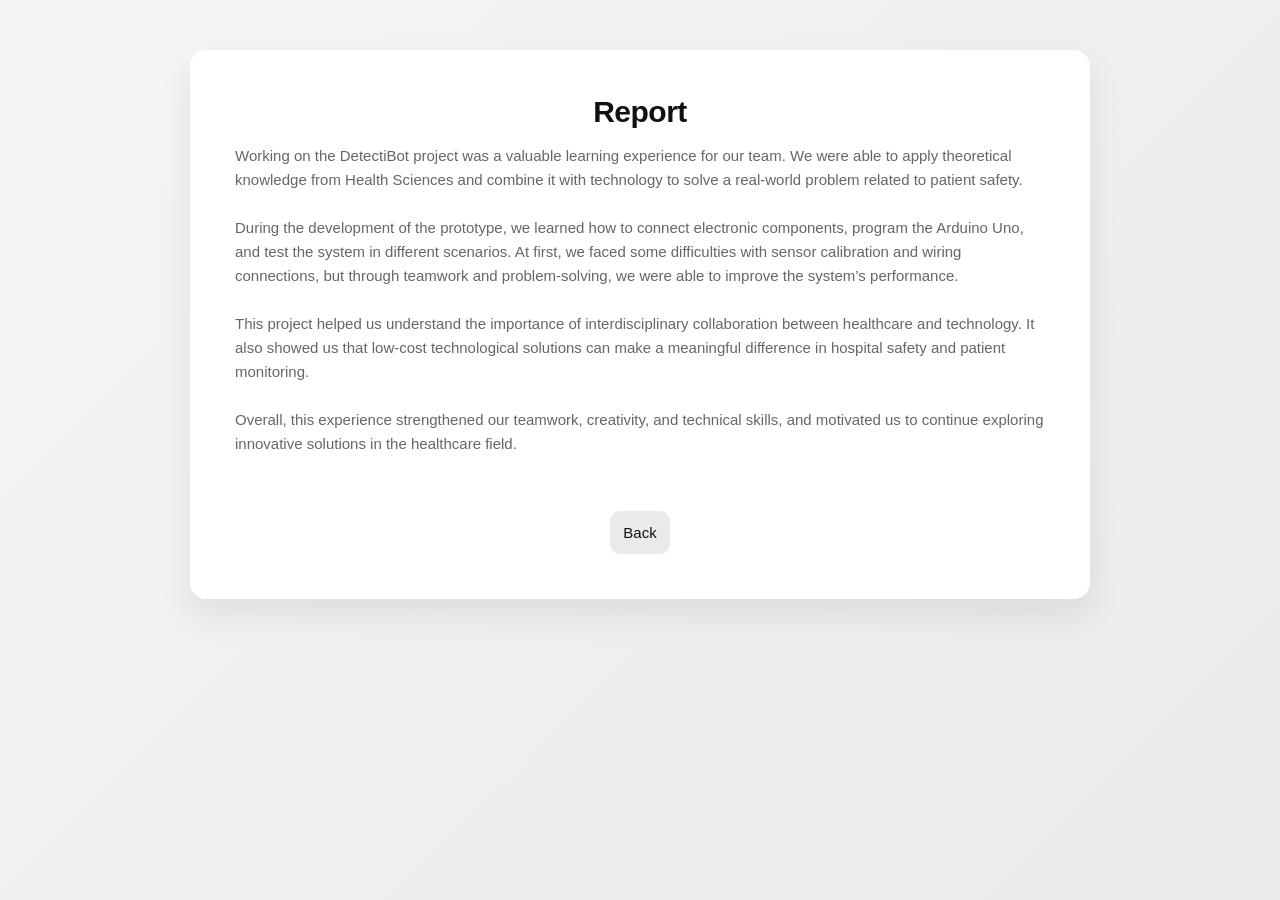
==== experiencia.html @ 735c0b7e "Add files via upload" ====
<!DOCTYPE html>
<html lang="es">
<head>
  <meta charset="UTF-8">
  <title>Experiencia y Reporte</title>
  <link rel="stylesheet" href="style.css">
</head>
<body>

  <div class="container">
    <h1>Report</h1>
    <p contenteditable="true">
      Working on the DetectiBot project was a valuable learning experience for our team. We were able to apply theoretical knowledge from Health Sciences and combine it with technology to solve a real-world problem related to patient safety.
<br>
<br>
During the development of the prototype, we learned how to connect electronic components, program the Arduino Uno, and test the system in different scenarios. At first, we faced some difficulties with sensor calibration and wiring connections, but through teamwork and problem-solving, we were able to improve the system’s performance.
<br>
<br>

This project helped us understand the importance of interdisciplinary collaboration between healthcare and technology. It also showed us that low-cost technological solutions can make a meaningful difference in hospital safety and patient monitoring.
<br>
<br>

Overall, this experience strengthened our teamwork, creativity, and technical skills, and motivated us to continue exploring innovative solutions in the healthcare field.
    </p>

    <button onclick="navigate('index.html')">Back</button>
  </div>

  <script src="script.js"></script>
</body>
</html>
---- style.css ----
/* Reset básico */
* {
  margin: 0;
  padding: 0;
  box-sizing: border-box;
}

/* Body general */
body {
  font-family: 'Segoe UI', Tahoma, sans-serif;
  background: linear-gradient(135deg, #f5f5f5, #eaeaea);
  display: flex;
  justify-content: center;
  align-items: flex-start;
  min-height: 100vh;
  padding: 50px 0;
  color: #111;
}

/* Tarjeta principal */
.container {
  background: white;
  padding: 45px;
  border-radius: 16px;
  box-shadow: 0 15px 35px rgba(0, 0, 0, 0.08);
  text-align: center;
  max-width: 900px;
  width: 92%;
  animation: fadeIn 0.6s ease;
}

/* Título principal */
h1 {
  font-size: 30px;
  margin-bottom: 15px;
  font-weight: 600;
  letter-spacing: -0.5px;
}

/* Subtítulos */
h2 {
  margin-top: 35px;
  font-size: 18px;
  font-weight: 600;
  text-align: left;
}

/* Texto */
p {
  color: #666;
  font-size: 15px;
  line-height: 1.6;
  margin: 15px 0 25px;
  text-align: left;
}

/* Contenedor de imagen SIN bordes */
.image-box {
  width: 100%;
  margin: 25px 0;
  display: flex;
  justify-content: center;
  align-items: center;
}

/* Imágenes */
.image-box img {
  border-radius: 12px;
}

/* Contenedor de botones */
.buttons {
  display: flex;
  flex-direction: column;
  gap: 14px;
  margin-top: 20px;
}

/* Botones */
button {
  padding: 13px;
  border: none;
  border-radius: 10px;
  background-color: #111;
  color: white;
  font-size: 15px;
  font-weight: 500;
  cursor: pointer;
  transition: all 0.25s ease;
}

/* Hover */
button:hover {
  background-color: #333;
  transform: translateY(-2px);
  box-shadow: 0 6px 18px rgba(0, 0, 0, 0.12);
}

/* Botón volver */
button:last-child {
  margin-top: 30px;
  background-color: #eaeaea;
  color: #111;
}

button:last-child:hover {
  background-color: #dcdcdc;
}

/* Animación suave */
@keyframes fadeIn {
  from {
    opacity: 0;
    transform: translateY(10px);
  }
  to {
    opacity: 1;
    transform: translateY(0);
  }
}

/* SOLO para centrar los nombres */
.names {
  text-align: center;
}

/* Botones principales en rojo */
.buttons button {
  background-color: #d32f2f;
}

.buttons button:hover {
  background-color: #b71c1c;
}
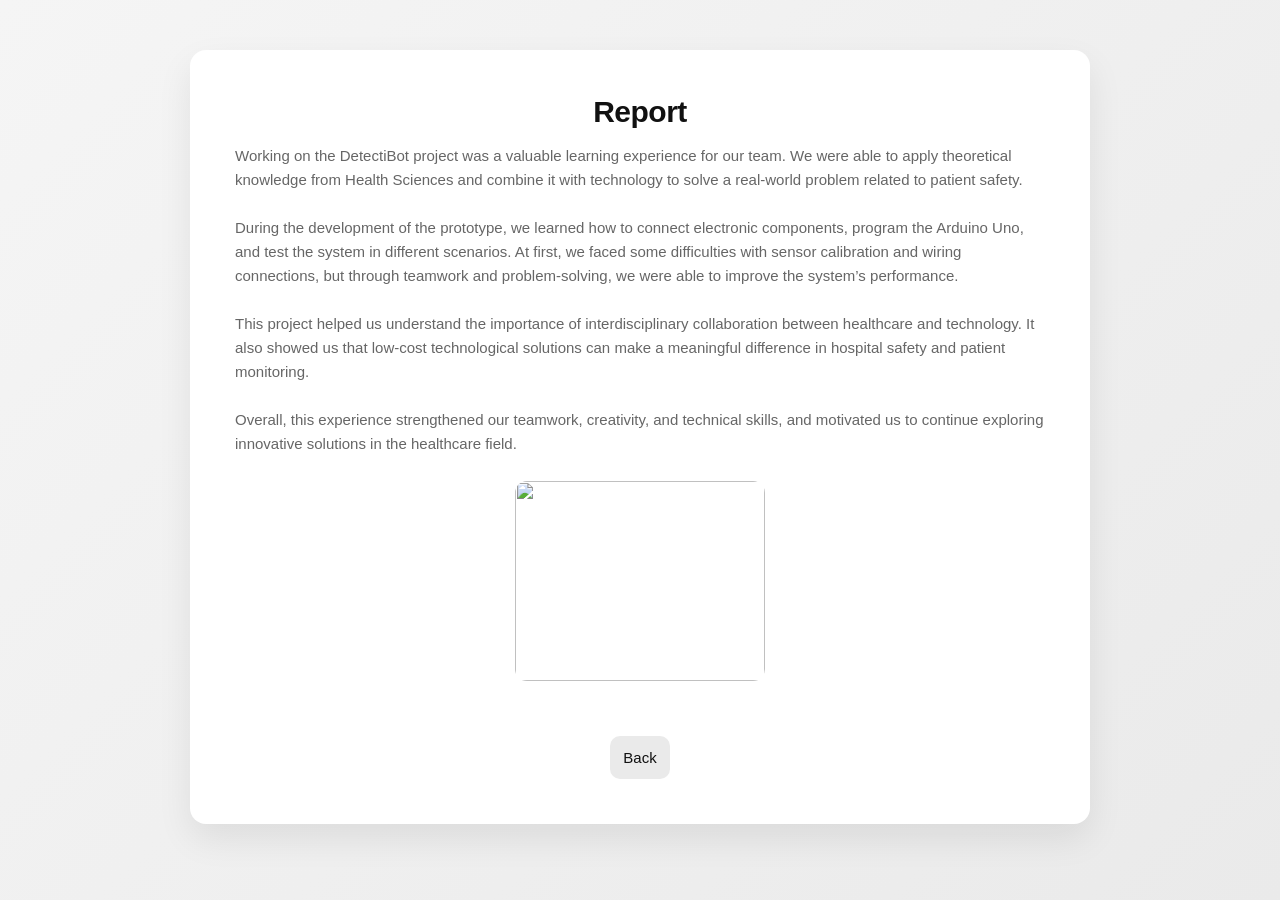
==== commit 33dd206e: "Add files via upload" ====
--- a/experiencia.html
+++ b/experiencia.html
@@ -24,6 +24,11 @@
 Overall, this experience strengthened our teamwork, creativity, and technical skills, and motivated us to continue exploring innovative solutions in the healthcare field.
     </p>
 
+    <!-- Imagen del proyecto -->
+    <div class="image-box">
+      <img src="https://uploads.onecompiler.io/44f6hpzmc/44epnf46u/maquetaf.jpg" width="250" height="200">
+    </div>
+
     <button onclick="navigate('index.html')">Back</button>
   </div>
 
--- a/style.css
+++ b/style.css
@@ -1,134 +1,134 @@
-/* Reset básico */
-* {
-  margin: 0;
-  padding: 0;
-  box-sizing: border-box;
-}
-
-/* Body general */
-body {
-  font-family: 'Segoe UI', Tahoma, sans-serif;
-  background: linear-gradient(135deg, #f5f5f5, #eaeaea);
-  display: flex;
-  justify-content: center;
-  align-items: flex-start;
-  min-height: 100vh;
-  padding: 50px 0;
-  color: #111;
-}
-
-/* Tarjeta principal */
-.container {
-  background: white;
-  padding: 45px;
-  border-radius: 16px;
-  box-shadow: 0 15px 35px rgba(0, 0, 0, 0.08);
-  text-align: center;
-  max-width: 900px;
-  width: 92%;
-  animation: fadeIn 0.6s ease;
-}
-
-/* Título principal */
-h1 {
-  font-size: 30px;
-  margin-bottom: 15px;
-  font-weight: 600;
-  letter-spacing: -0.5px;
-}
-
-/* Subtítulos */
-h2 {
-  margin-top: 35px;
-  font-size: 18px;
-  font-weight: 600;
-  text-align: left;
-}
-
-/* Texto */
-p {
-  color: #666;
-  font-size: 15px;
-  line-height: 1.6;
-  margin: 15px 0 25px;
-  text-align: left;
-}
-
-/* Contenedor de imagen SIN bordes */
-.image-box {
-  width: 100%;
-  margin: 25px 0;
-  display: flex;
-  justify-content: center;
-  align-items: center;
-}
-
-/* Imágenes */
-.image-box img {
-  border-radius: 12px;
-}
-
-/* Contenedor de botones */
-.buttons {
-  display: flex;
-  flex-direction: column;
-  gap: 14px;
-  margin-top: 20px;
-}
-
-/* Botones */
-button {
-  padding: 13px;
-  border: none;
-  border-radius: 10px;
-  background-color: #111;
-  color: white;
-  font-size: 15px;
-  font-weight: 500;
-  cursor: pointer;
-  transition: all 0.25s ease;
-}
-
-/* Hover */
-button:hover {
-  background-color: #333;
-  transform: translateY(-2px);
-  box-shadow: 0 6px 18px rgba(0, 0, 0, 0.12);
-}
-
-/* Botón volver */
-button:last-child {
-  margin-top: 30px;
-  background-color: #eaeaea;
-  color: #111;
-}
-
-button:last-child:hover {
-  background-color: #dcdcdc;
-}
-
-/* Animación suave */
-@keyframes fadeIn {
-  from {
-    opacity: 0;
-    transform: translateY(10px);
+  /* Reset básico */
+  * {
+    margin: 0;
+    padding: 0;
+    box-sizing: border-box;
   }
-  to {
-    opacity: 1;
-    transform: translateY(0);
+  
+  /* Body general */
+  body {
+    font-family: 'Segoe UI', Tahoma, sans-serif;
+    background: linear-gradient(135deg, #f5f5f5, #eaeaea);
+    display: flex;
+    justify-content: center;
+    align-items: flex-start;
+    min-height: 100vh;
+    padding: 50px 0;
+    color: #111;
   }
-}
-
-/* SOLO para centrar los nombres */
-.names {
-  text-align: center;
-}
-
-/* Botones principales en rojo */
-.buttons button {
-  background-color: #d32f2f;
-}
-
-.buttons button:hover {
-  background-color: #b71c1c;
-}+  
+  /* Tarjeta principal */
+  .container {
+    background: white;
+    padding: 45px;
+    border-radius: 16px;
+    box-shadow: 0 15px 35px rgba(0, 0, 0, 0.08);
+    text-align: center;
+    max-width: 900px;
+    width: 92%;
+    animation: fadeIn 0.6s ease;
+  }
+  
+  /* Título principal */
+  h1 {
+    font-size: 30px;
+    margin-bottom: 15px;
+    font-weight: 600;
+    letter-spacing: -0.5px;
+  }
+  
+  /* Subtítulos */
+  h2 {
+    margin-top: 35px;
+    font-size: 18px;
+    font-weight: 600;
+    text-align: left;
+  }
+  
+  /* Texto */
+  p {
+    color: #666;
+    font-size: 15px;
+    line-height: 1.6;
+    margin: 15px 0 25px;
+    text-align: left;
+  }
+  
+  /* Contenedor de imagen SIN bordes */
+  .image-box {
+    width: 100%;
+    margin: 25px 0;
+    display: flex;
+    justify-content: center;
+    align-items: center;
+  }
+  
+  /* Imágenes */
+  .image-box img {
+    border-radius: 12px;
+  }
+  
+  /* Contenedor de botones */
+  .buttons {
+    display: flex;
+    flex-direction: column;
+    gap: 14px;
+    margin-top: 20px;
+  }
+  
+  /* Botones */
+  button {
+    padding: 13px;
+    border: none;
+    border-radius: 10px;
+    background-color: #111;
+    color: white;
+    font-size: 15px;
+    font-weight: 500;
+    cursor: pointer;
+    transition: all 0.25s ease;
+  }
+  
+  /* Hover */
+  button:hover {
+    background-color: #333;
+    transform: translateY(-2px);
+    box-shadow: 0 6px 18px rgba(0, 0, 0, 0.12);
+  }
+  
+  /* Botón volver */
+  button:last-child {
+    margin-top: 30px;
+    background-color: #eaeaea;
+    color: #111;
+  }
+  
+  button:last-child:hover {
+    background-color: #dcdcdc;
+  }
+  
+  /* Animación suave */
+  @keyframes fadeIn {
+    from {
+      opacity: 0;
+      transform: translateY(10px);
+    }
+    to {
+      opacity: 1;
+      transform: translateY(0);
+    }
+  }
+  
+  /* SOLO para centrar los nombres */
+  .names {
+    text-align: center;
+  }
+  
+  /* Botones principales en rojo */
+  .buttons button {
+    background-color: #d32f2f;
+  }
+  
+  .buttons button:hover {
+    background-color: #b71c1c;
+  }
